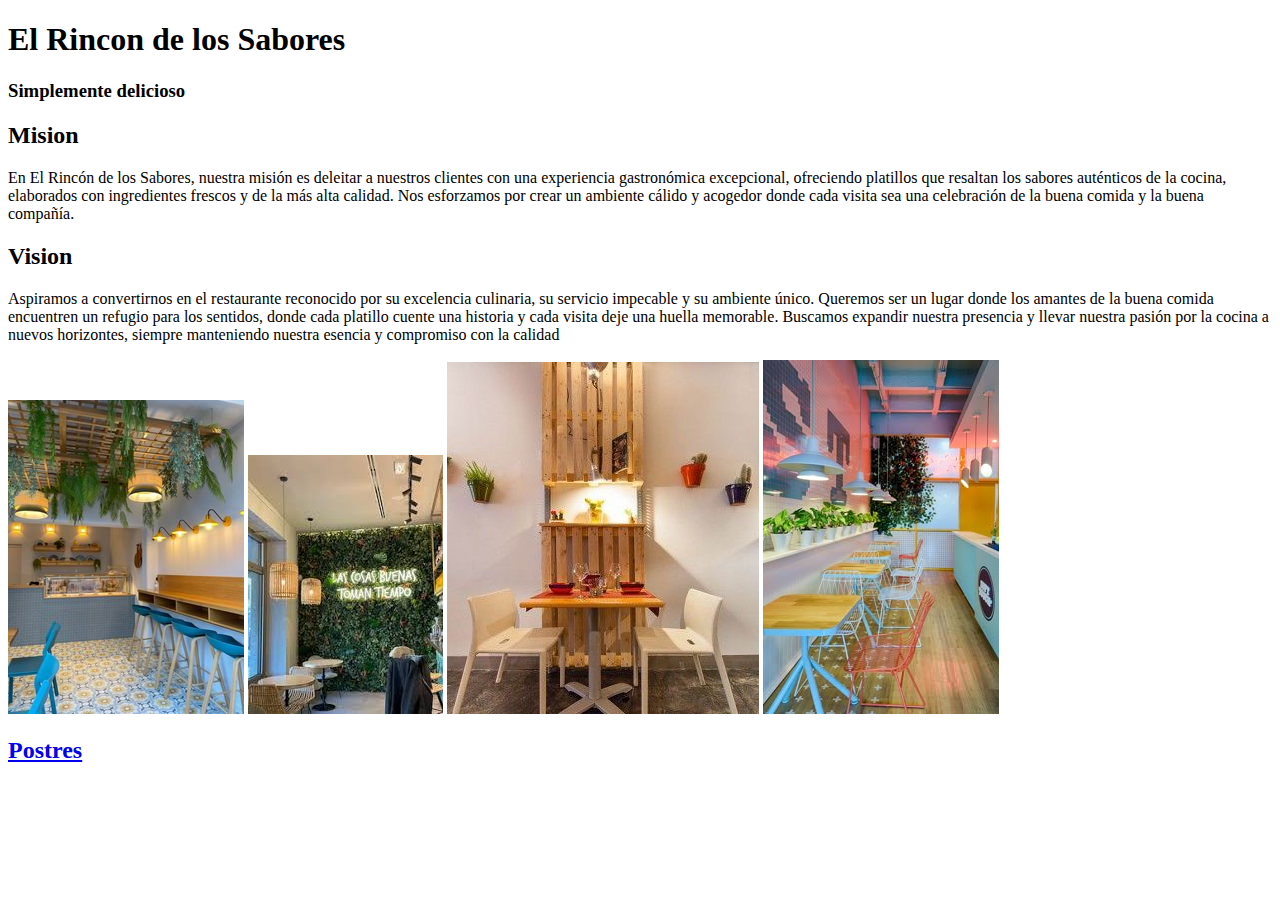
==== index.html @ e8bb6175 "miprimer_commit" ====
<!DOCTYPE html>
<html lang="en">
<head>
    <meta charset="UTF-8">
    <meta name="viewport" content="width=device-width, initial-scale=1.0">
    <title>Pagina_Restaurante</title>
</head>
<body>
    <h1>El Rincon de los Sabores</h1>
    <h3>Simplemente delicioso</h3>
    <h2>Mision</h2>
    <p>En El Rincón de los Sabores, nuestra misión es deleitar a nuestros 
    clientes con una experiencia gastronómica excepcional, ofreciendo 
    platillos que resaltan los sabores auténticos de la cocina,
    elaborados con ingredientes frescos y de la más alta calidad. 
    Nos esforzamos por crear un ambiente cálido y acogedor donde cada visita 
    sea una celebración de la buena comida y la buena compañía.</p>
    <h2>Vision</h2>
    <p>Aspiramos a convertirnos en el restaurante reconocido por su excelencia culinaria,
    su servicio impecable y su ambiente único. Queremos ser un lugar donde los amantes de 
    la buena comida encuentren un refugio para los sentidos, donde cada platillo cuente una 
    historia y cada visita deje una huella memorable. Buscamos expandir nuestra presencia y 
    llevar nuestra pasión por la cocina a nuevos horizontes, siempre manteniendo nuestra 
    esencia y compromiso con la calidad</p>
    <img src="imagenes/images.jpg" alt="Restaurante">
    <img src="imagenes/a7a0d10b18730186d1a265a624e2b14e.jpg" alt="Restaurante">
    <img src="imagenes/cf63466524088906660e51041b9695ba.jpg" alt="Restaurante">
    <img src="imagenes/comida.jpg" alt="Restaurante">

    <a href="menu/postres.html"><h2>Postres</h2></a>
</body>
</html>
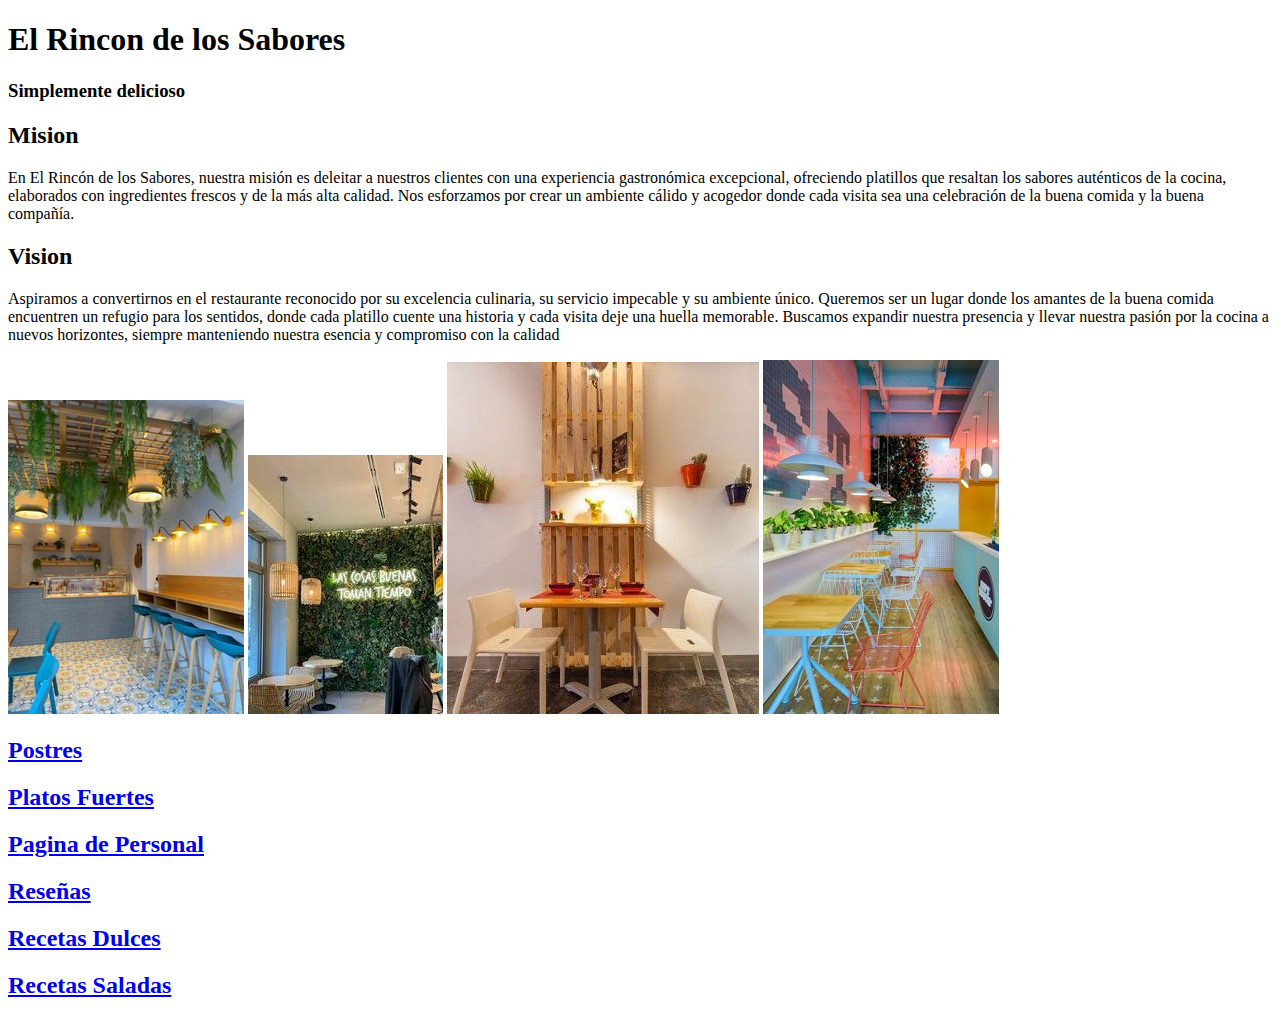
==== commit 28ddd83c: "boceto_commit" ====
--- a/index.html
+++ b/index.html
@@ -28,5 +28,12 @@
     <img src="imagenes/comida.jpg" alt="Restaurante">
 
     <a href="menu/postres.html"><h2>Postres</h2></a>
+    <a href="menu/platos_fuertes.html"><h2>Platos Fuertes</h2></a>
+    <a href="personal/personal.html"><h2>Pagina de Personal</h2></a>
+    <a href="resenias/resenias.html"><h2>Reseñas</h2></a>
+    <a href="recetas/recetas_dulces.html"><h2>Recetas Dulces</h2></a>
+    <a href="recetas/recetas_saladas.html"><h2>Recetas Saladas</h2></a>
+
+
 </body>
 </html>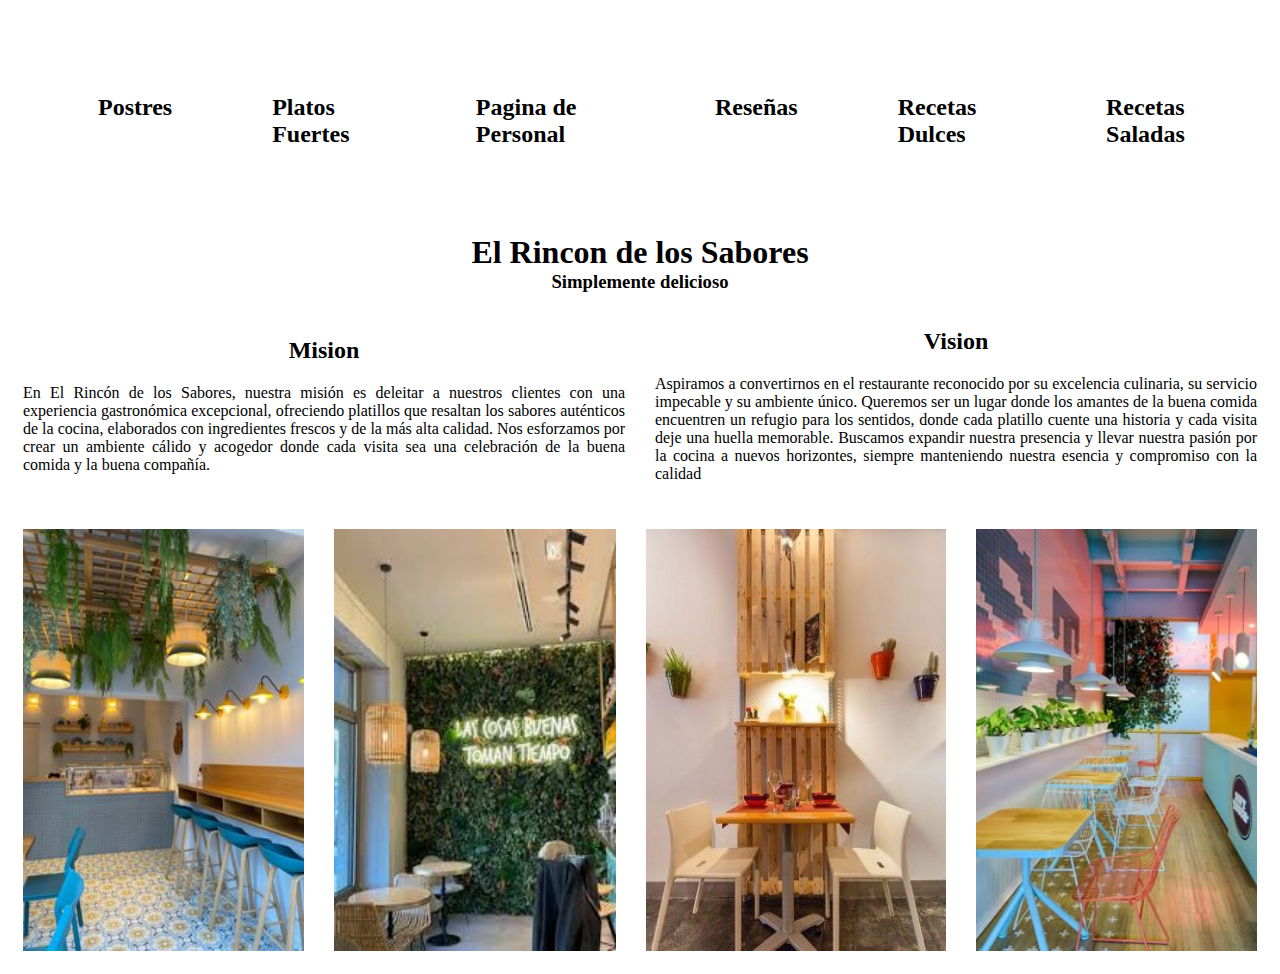
==== commit b085f61b: "css_commit" ====
--- a/index.html
+++ b/index.html
@@ -1,39 +1,68 @@
 <!DOCTYPE html>
-<html lang="en">
+<html lang="es">
 <head>
     <meta charset="UTF-8">
-    <meta name="viewport" content="width=device-width, initial-scale=1.0">
+    <meta http-equiv="X-UA-Compatible" content="IE=edge">
+    <meta name="description" content="Pagina de restaurante de comida guatemalteca ">
+    <meta name="keywords" content="Postres,Platos Fuertes, Pagina de Personal,Reseñas, Recetas Dulces, Recetas Saladas">
+    <meta name="author" content="El Rincon de los Sabores">
+    <meta property="og:title" content="El Rincon de los Sabores">
+    <meta property="og:description" content="Comida deliciosa guatemalteca">
+    <meta property="og:image" content="imagenes/icono.jpg">
+    <meta property="og:url" content="http://127.0.0.1:5500/index.html">
+    <link rel="shortcut icon" href="imagenes/icono.jpg" type="image/x-icon">
+    <link rel="stylesheet" href="styles.css">
     <title>Pagina_Restaurante</title>
 </head>
 <body>
-    <h1>El Rincon de los Sabores</h1>
-    <h3>Simplemente delicioso</h3>
-    <h2>Mision</h2>
-    <p>En El Rincón de los Sabores, nuestra misión es deleitar a nuestros 
-    clientes con una experiencia gastronómica excepcional, ofreciendo 
-    platillos que resaltan los sabores auténticos de la cocina,
-    elaborados con ingredientes frescos y de la más alta calidad. 
-    Nos esforzamos por crear un ambiente cálido y acogedor donde cada visita 
-    sea una celebración de la buena comida y la buena compañía.</p>
-    <h2>Vision</h2>
-    <p>Aspiramos a convertirnos en el restaurante reconocido por su excelencia culinaria,
-    su servicio impecable y su ambiente único. Queremos ser un lugar donde los amantes de 
-    la buena comida encuentren un refugio para los sentidos, donde cada platillo cuente una 
-    historia y cada visita deje una huella memorable. Buscamos expandir nuestra presencia y 
-    llevar nuestra pasión por la cocina a nuevos horizontes, siempre manteniendo nuestra 
-    esencia y compromiso con la calidad</p>
-    <img src="imagenes/images.jpg" alt="Restaurante">
-    <img src="imagenes/a7a0d10b18730186d1a265a624e2b14e.jpg" alt="Restaurante">
-    <img src="imagenes/cf63466524088906660e51041b9695ba.jpg" alt="Restaurante">
-    <img src="imagenes/comida.jpg" alt="Restaurante">
+    <nav>
+        <ul>
+            <li>
+                <a href="menu/postres.html"><h2>Postres</h2></a>
+            </li>
+            <li>
+                <a href="menu/platos_fuertes.html"><h2>Platos Fuertes</h2></a>
+            </li>
+            <li>
+                <a href="personal/personal.html"><h2>Pagina de Personal</h2></a>
+            </li>
+            <li>
+                <a href="resenias/resenias.html"><h2>Reseñas</h2></a>
+            </li>
+            <li>
+                <a href="recetas/recetas_dulces.html"><h2>Recetas Dulces</h2></a>
+            </li>
+            <li>
+                <a href="recetas/recetas_saladas.html"><h2>Recetas Saladas</h2></a>
+            </li>
+        </ul>
+    </nav>
+    
+    <h1 class="sinespaciado">El Rincon de los Sabores</h1>
+    <h3 class="sinespaciado" style="text-align: center;">Simplemente delicioso</h3>
+    <div class="mision_vision">
+        <div><h2>Mision</h2>
+        <p>En El Rincón de los Sabores, nuestra misión es deleitar a nuestros 
+        clientes con una experiencia gastronómica excepcional, ofreciendo 
+        platillos que resaltan los sabores auténticos de la cocina,
+        elaborados con ingredientes frescos y de la más alta calidad. 
+        Nos esforzamos por crear un ambiente cálido y acogedor donde cada visita 
+        sea una celebración de la buena comida y la buena compañía.</p></div>
+        <div><h2>Vision</h2>
+        <p>Aspiramos a convertirnos en el restaurante reconocido por su excelencia culinaria,
+        su servicio impecable y su ambiente único. Queremos ser un lugar donde los amantes de 
+        la buena comida encuentren un refugio para los sentidos, donde cada platillo cuente una 
+        historia y cada visita deje una huella memorable. Buscamos expandir nuestra presencia y 
+        llevar nuestra pasión por la cocina a nuevos horizontes, siempre manteniendo nuestra 
+        esencia y compromiso con la calidad</p></div>
+    </div>
 
-    <a href="menu/postres.html"><h2>Postres</h2></a>
-    <a href="menu/platos_fuertes.html"><h2>Platos Fuertes</h2></a>
-    <a href="personal/personal.html"><h2>Pagina de Personal</h2></a>
-    <a href="resenias/resenias.html"><h2>Reseñas</h2></a>
-    <a href="recetas/recetas_dulces.html"><h2>Recetas Dulces</h2></a>
-    <a href="recetas/recetas_saladas.html"><h2>Recetas Saladas</h2></a>
-
+    <div class="imagenes_inicio">
+        <img src="imagenes/images.jpg" alt="Restaurante">
+        <img src="imagenes/a7a0d10b18730186d1a265a624e2b14e.jpg" alt="Restaurante">
+        <img src="imagenes/cf63466524088906660e51041b9695ba.jpg" alt="Restaurante">
+        <img src="imagenes/comida.jpg" alt="Restaurante">
+    </div>
 
 </body>
 </html>--- a/styles.css
+++ b/styles.css
@@ -0,0 +1,87 @@
+nav ul{
+    display: flex; 
+}
+
+nav ul li a{
+    text-decoration: none;
+    color: black;
+}
+
+nav ul li{
+    cursor: pointer;
+    list-style: none;
+    margin: 50px;
+}
+
+nav ul li a:hover {
+    color: gray;
+}
+
+body{
+    display: flex;
+    justify-content: center;
+    flex-direction: column;
+}
+
+img{
+    width: 300px;
+    margin: 15px;
+}
+
+h1{
+    text-align: center;
+}
+
+.mision_vision{
+    display: flex;
+    justify-content: center;
+    align-items: center;
+}
+
+.mision_vision div{
+    width: 80%;
+    margin: 15px;
+}
+
+.mision_vision div p{
+    text-align: justify;
+
+}
+
+.mision_vision div h2{
+    text-align: center;
+}
+
+.imagenes_inicio{
+    display: flex;
+    justify-content: center;
+}
+
+.sinespaciado{
+    margin: 0;
+}
+
+.carditem{
+    display: flex;
+    width: 90%;
+    border-radius: 15px;
+    box-shadow: 0px 0px 10px 0px #c2c2c2;
+}
+
+.carditem img{
+    border-radius: 15px;
+    box-shadow: 0px 0px 10px 0px #c2c2c2;
+}
+
+.containerinfo{
+    display: flex;
+    flex-direction: column;
+    justify-content: center;
+}
+
+.containergallery{
+    display: flex;
+    justify-content: center;
+    align-items: center;
+    flex-direction: column;
+}